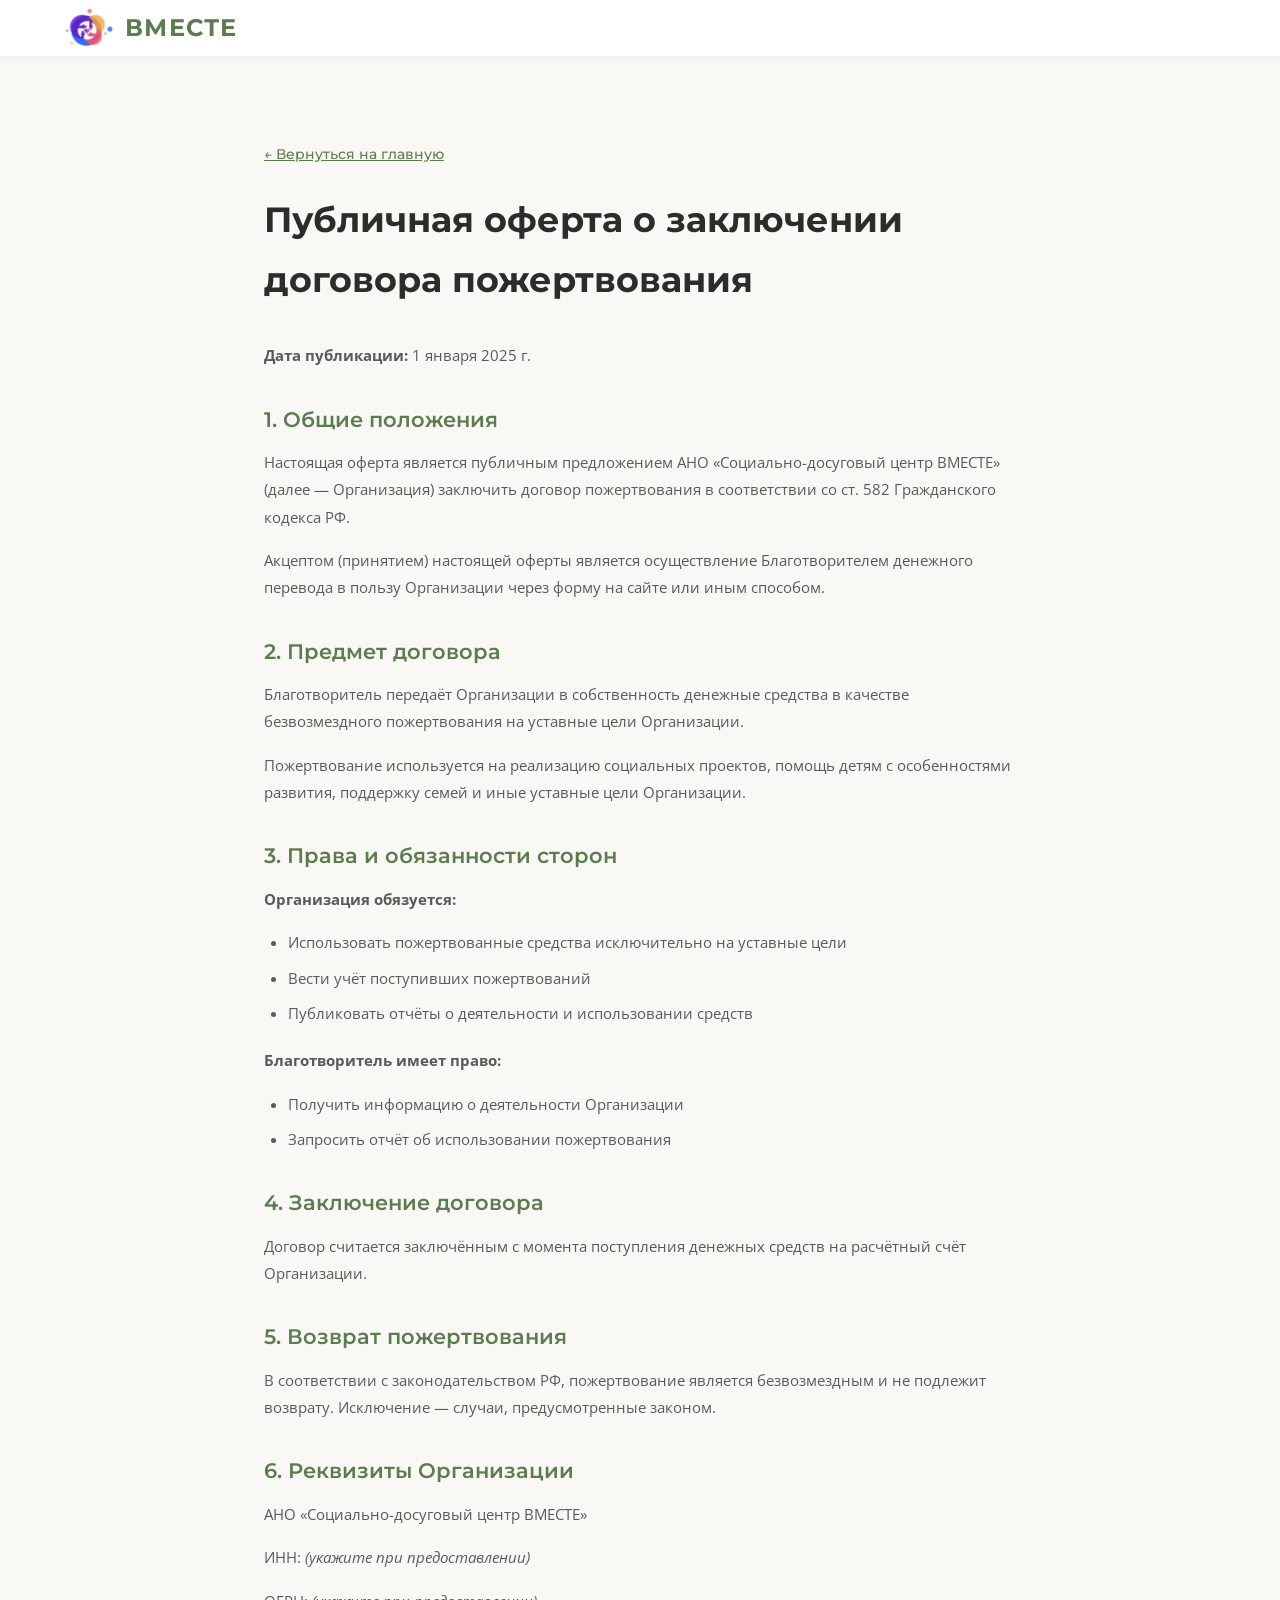
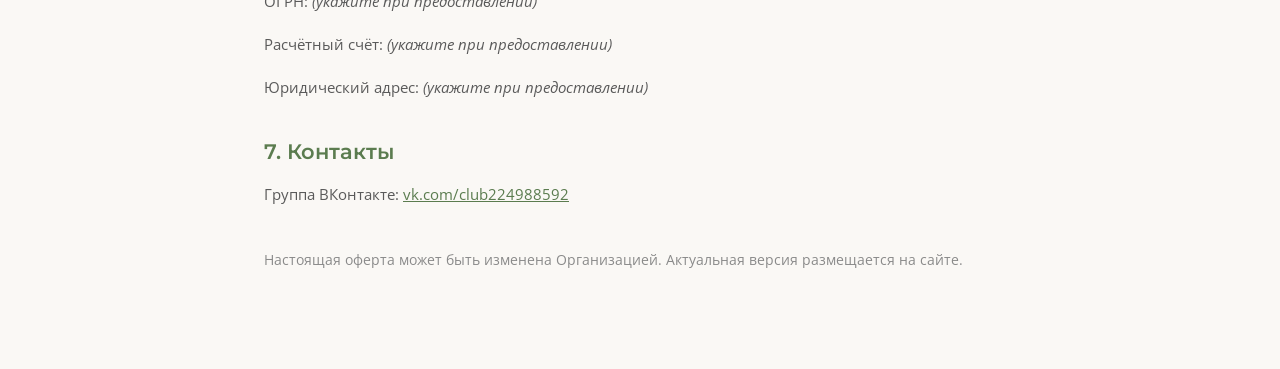
==== offer.html @ 04c69fe6 "Add: cookies banner, donate form stub, legal pages (privacy, offer, terms), footer links" ====
<!DOCTYPE html>
<html lang="ru">
<head>
    <meta charset="UTF-8">
    <meta name="viewport" content="width=device-width, initial-scale=1.0">
    <title>Публичная оферта — ВМЕСТЕ</title>
    <meta name="description" content="Публичная оферта о заключении договора пожертвования АНО ВМЕСТЕ.">
    <link rel="icon" href="images/logo-donate.png" type="image/png">
    <link rel="preconnect" href="https://fonts.googleapis.com">
    <link rel="preconnect" href="https://fonts.gstatic.com" crossorigin>
    <link href="https://fonts.googleapis.com/css2?family=Montserrat:wght@300;400;500;600;700&family=Open+Sans:ital,wght@0,400;0,600;1,400&display=swap" rel="stylesheet">
    <link rel="stylesheet" href="css/style.css">
    <style>
        .legal-page { padding: 140px 0 80px; background: var(--color-bg); min-height: 100vh; }
        .legal-page .container { max-width: 800px; }
        .legal-page h1 { font-family: var(--font-heading); font-size: 2.2rem; font-weight: 700; margin-bottom: 32px; color: var(--color-text); }
        .legal-page h2 { font-family: var(--font-heading); font-size: 1.3rem; font-weight: 600; margin: 32px 0 12px; color: var(--color-primary); }
        .legal-page p { font-size: 0.95rem; line-height: 1.8; color: var(--color-text-light); margin-bottom: 16px; }
        .legal-page ul { margin: 12px 0 20px 24px; }
        .legal-page li { font-size: 0.95rem; line-height: 1.8; color: var(--color-text-light); margin-bottom: 8px; }
        .legal-page a { color: var(--color-primary); text-decoration: underline; }
        .legal-back { display: inline-flex; align-items: center; gap: 8px; margin-bottom: 24px; color: var(--color-primary); font-family: var(--font-heading); font-weight: 500; font-size: 0.9rem; }
        .legal-back:hover { color: var(--color-primary-dark); }
    </style>
</head>
<body>
    <header class="header scrolled" style="background: rgba(255,255,255,0.95); backdrop-filter: blur(12px); box-shadow: var(--shadow-sm);">
        <div class="container">
            <a href="index.html" class="logo" style="color: var(--color-primary);">
                <img src="images/logo-donate.png" alt="ВМЕСТЕ" class="logo__img">
                <span>ВМЕСТЕ</span>
            </a>
        </div>
    </header>

    <section class="legal-page">
        <div class="container">
            <a href="index.html" class="legal-back">← Вернуться на главную</a>
            <h1>Публичная оферта о заключении договора пожертвования</h1>
            <p><strong>Дата публикации:</strong> 1 января 2025 г.</p>

            <h2>1. Общие положения</h2>
            <p>Настоящая оферта является публичным предложением АНО «Социально-досуговый центр ВМЕСТЕ» (далее — Организация) заключить договор пожертвования в соответствии со ст. 582 Гражданского кодекса РФ.</p>
            <p>Акцептом (принятием) настоящей оферты является осуществление Благотворителем денежного перевода в пользу Организации через форму на сайте или иным способом.</p>

            <h2>2. Предмет договора</h2>
            <p>Благотворитель передаёт Организации в собственность денежные средства в качестве безвозмездного пожертвования на уставные цели Организации.</p>
            <p>Пожертвование используется на реализацию социальных проектов, помощь детям с особенностями развития, поддержку семей и иные уставные цели Организации.</p>

            <h2>3. Права и обязанности сторон</h2>
            <p><strong>Организация обязуется:</strong></p>
            <ul>
                <li>Использовать пожертвованные средства исключительно на уставные цели</li>
                <li>Вести учёт поступивших пожертвований</li>
                <li>Публиковать отчёты о деятельности и использовании средств</li>
            </ul>
            <p><strong>Благотворитель имеет право:</strong></p>
            <ul>
                <li>Получить информацию о деятельности Организации</li>
                <li>Запросить отчёт об использовании пожертвования</li>
            </ul>

            <h2>4. Заключение договора</h2>
            <p>Договор считается заключённым с момента поступления денежных средств на расчётный счёт Организации.</p>

            <h2>5. Возврат пожертвования</h2>
            <p>В соответствии с законодательством РФ, пожертвование является безвозмездным и не подлежит возврату. Исключение — случаи, предусмотренные законом.</p>

            <h2>6. Реквизиты Организации</h2>
            <p>АНО «Социально-досуговый центр ВМЕСТЕ»</p>
            <p>ИНН: <em>(укажите при предоставлении)</em></p>
            <p>ОГРН: <em>(укажите при предоставлении)</em></p>
            <p>Расчётный счёт: <em>(укажите при предоставлении)</em></p>
            <p>Юридический адрес: <em>(укажите при предоставлении)</em></p>

            <h2>7. Контакты</h2>
            <p>Группа ВКонтакте: <a href="https://vk.com/club224988592" target="_blank" rel="noopener">vk.com/club224988592</a></p>

            <p style="margin-top: 40px; font-size: 0.85rem; color: var(--color-text-muted);">Настоящая оферта может быть изменена Организацией. Актуальная версия размещается на сайте.</p>
        </div>
    </section>
</body>
</html>
---- css/style.css ----
/* ===== Variables ===== */
:root {
    --color-primary: #5B7C4F;
    --color-primary-dark: #4a6540;
    --color-primary-light: #6f9461;
    --color-secondary: #D4A574;
    --color-secondary-light: #e2b88a;
    --color-accent: #E8C547;
    --color-accent-light: #f0d76e;
    --color-bg: #FAF8F5;
    --color-bg-dark: #f0ede8;
    --color-card: #FFFFFF;
    --color-border: #E8E4DF;
    --color-text: #2C2C2C;
    --color-text-light: #5a5a5a;
    --color-text-muted: #8a8a8a;
    --color-white: #FFFFFF;
    --color-rose: #C98B8B;
    --color-sand: #C4A882;
    --color-gold: #D4A843;
    --shadow-sm: 0 2px 8px rgba(0,0,0,0.04);
    --shadow-md: 0 4px 20px rgba(0,0,0,0.06);
    --shadow-lg: 0 8px 40px rgba(0,0,0,0.08);
    --radius-sm: 8px;
    --radius-md: 12px;
    --radius-lg: 16px;
    --radius-xl: 24px;
    --transition: all 0.3s cubic-bezier(0.4, 0, 0.2, 1);
    --font-heading: 'Montserrat', sans-serif;
    --font-body: 'Open Sans', sans-serif;
    --max-width: 1200px;
}

/* ===== Reset ===== */
*, *::before, *::after {
    margin: 0;
    padding: 0;
    box-sizing: border-box;
}

html {
    scroll-behavior: smooth;
    font-size: 16px;
}

body {
    font-family: var(--font-body);
    color: var(--color-text);
    background: var(--color-bg);
    line-height: 1.7;
    overflow-x: hidden;
    -webkit-font-smoothing: antialiased;
}

img {
    max-width: 100%;
    height: auto;
    display: block;
}

a {
    color: inherit;
    text-decoration: none;
}

button {
    border: none;
    background: none;
    cursor: pointer;
    font-family: inherit;
}

/* ===== Container ===== */
.container {
    max-width: var(--max-width);
    margin: 0 auto;
    padding: 0 24px;
}

/* ===== Section ===== */
.section {
    padding: 100px 0;
}

.section-header {
    text-align: center;
    max-width: 700px;
    margin: 0 auto 60px;
}

.section-tag {
    display: inline-block;
    font-family: var(--font-heading);
    font-size: 0.75rem;
    font-weight: 600;
    letter-spacing: 0.15em;
    text-transform: uppercase;
    color: var(--color-primary);
    background: rgba(91, 124, 79, 0.08);
    padding: 6px 16px;
    border-radius: 100px;
    margin-bottom: 16px;
}

.section-title {
    font-family: var(--font-heading);
    font-size: 2.5rem;
    font-weight: 700;
    color: var(--color-text);
    margin-bottom: 16px;
    line-height: 1.2;
}

.section-desc {
    font-size: 1.1rem;
    color: var(--color-text-light);
    line-height: 1.7;
}

/* ===== Header ===== */
.header {
    position: fixed;
    top: 0;
    left: 0;
    right: 0;
    z-index: 1000;
    padding: 8px 0;
    transition: var(--transition);
    background: transparent;
}

.header.scrolled {
    background: rgba(255, 255, 255, 0.95);
    backdrop-filter: blur(12px);
    box-shadow: var(--shadow-sm);
    padding: 6px 0;
}

.header .container {
    display: flex;
    align-items: center;
    justify-content: space-between;
}

.logo {
    display: inline-flex;
    align-items: center;
    gap: 10px;
    font-family: var(--font-heading);
    font-size: 1.5rem;
    font-weight: 700;
    color: var(--color-white);
    letter-spacing: 0.05em;
    transition: var(--transition);
}

.logo__img {
    height: 44px;
    width: auto;
    object-fit: contain;
    flex-shrink: 0;
}

.header.scrolled .logo {
    color: var(--color-primary);
}

.nav {
    display: flex;
    align-items: center;
    gap: 32px;
}

.nav-link {
    font-family: var(--font-heading);
    font-size: 0.85rem;
    font-weight: 500;
    color: rgba(255, 255, 255, 0.85);
    transition: var(--transition);
    position: relative;
}

.header.scrolled .nav-link {
    color: var(--color-text);
}

.nav-link:hover {
    color: var(--color-white);
}

.header.scrolled .nav-link:hover {
    color: var(--color-primary);
}

.nav-link::after {
    content: '';
    position: absolute;
    bottom: -4px;
    left: 0;
    width: 0;
    height: 2px;
    background: var(--color-primary);
    transition: var(--transition);
    border-radius: 2px;
}

.nav-link:hover::after {
    width: 100%;
}

.nav-link--cta {
    background: var(--color-primary);
    color: var(--color-white) !important;
    padding: 10px 24px;
    border-radius: 100px;
    font-weight: 600;
}

.nav-link--cta:hover {
    background: var(--color-primary-dark);
    transform: translateY(-1px);
}

.nav-link--cta::after {
    display: none;
}

.menu-toggle {
    display: none;
    flex-direction: column;
    gap: 5px;
    padding: 8px;
    z-index: 1001;
}

.menu-toggle span {
    display: block;
    width: 24px;
    height: 2px;
    background: var(--color-white);
    transition: var(--transition);
    border-radius: 2px;
}

.header.scrolled .menu-toggle span {
    background: var(--color-text);
}

.menu-toggle.active span:nth-child(1) {
    transform: rotate(45deg) translate(5px, 5px);
}

.menu-toggle.active span:nth-child(2) {
    opacity: 0;
}

.menu-toggle.active span:nth-child(3) {
    transform: rotate(-45deg) translate(5px, -5px);
}

/* ===== Hero ===== */
.hero {
    position: relative;
    min-height: 100vh;
    display: flex;
    align-items: center;
    justify-content: center;
    overflow: hidden;
}

.hero__bg {
    position: absolute;
    inset: 0;
    z-index: 0;
}

.hero__bg img {
    width: 100%;
    height: 100%;
    object-fit: cover;
    object-position: center;
}

.hero__overlay {
    position: absolute;
    inset: 0;
    background: linear-gradient(
        135deg,
        rgba(30, 30, 30, 0.7) 0%,
        rgba(30, 30, 30, 0.5) 50%,
        rgba(30, 30, 30, 0.7) 100%
    );
}

.hero__content {
    position: relative;
    z-index: 1;
    text-align: center;
    max-width: 800px;
    padding: 0 24px;
    animation: fadeInUp 1s ease-out;
}

.hero__label {
    display: inline-block;
    font-family: var(--font-heading);
    font-size: 0.75rem;
    font-weight: 500;
    letter-spacing: 0.2em;
    text-transform: uppercase;
    color: rgba(255, 255, 255, 0.7);
    margin-bottom: 20px;
    border: 1px solid rgba(255, 255, 255, 0.2);
    padding: 8px 20px;
    border-radius: 100px;
}

.hero__title {
    font-family: var(--font-heading);
    font-size: 3.5rem;
    font-weight: 700;
    color: var(--color-white);
    line-height: 1.15;
    margin-bottom: 20px;
}

.hero__accent {
    color: var(--color-accent);
    display: block;
    font-size: 4rem;
    margin-top: 8px;
}

.hero__subtitle {
    font-size: 1.25rem;
    color: rgba(255, 255, 255, 0.85);
    margin-bottom: 40px;
    line-height: 1.6;
    max-width: 600px;
    margin-left: auto;
    margin-right: auto;
}

.hero__actions {
    display: flex;
    gap: 16px;
    justify-content: center;
    flex-wrap: wrap;
}

.hero__scroll {
    position: absolute;
    bottom: 40px;
    left: 50%;
    transform: translateX(-50%);
    z-index: 1;
    color: rgba(255, 255, 255, 0.6);
    animation: bounce 2s infinite;
}

/* ===== Buttons ===== */
.btn {
    display: inline-flex;
    align-items: center;
    justify-content: center;
    gap: 8px;
    font-family: var(--font-heading);
    font-size: 0.9rem;
    font-weight: 600;
    padding: 14px 32px;
    border-radius: 100px;
    transition: var(--transition);
    cursor: pointer;
    border: 2px solid transparent;
}

.btn--primary {
    background: var(--color-primary);
    color: var(--color-white);
    border-color: var(--color-primary);
}

.btn--primary:hover {
    background: var(--color-primary-dark);
    border-color: var(--color-primary-dark);
    transform: translateY(-2px);
    box-shadow: var(--shadow-md);
}

.btn--outline {
    background: transparent;
    color: var(--color-white);
    border-color: rgba(255, 255, 255, 0.5);
}

.btn--outline:hover {
    background: rgba(255, 255, 255, 0.1);
    border-color: var(--color-white);
    transform: translateY(-2px);
}

.btn--large {
    padding: 18px 48px;
    font-size: 1rem;
}

/* ===== About ===== */
.about {
    background: var(--color-bg);
}

.about__grid {
    display: grid;
    grid-template-columns: repeat(3, 1fr);
    gap: 32px;
}

.about__card {
    background: var(--color-card);
    border-radius: var(--radius-lg);
    padding: 40px 32px;
    text-align: center;
    box-shadow: var(--shadow-sm);
    border: 1px solid var(--color-border);
    transition: var(--transition);
}

.about__card:hover {
    transform: translateY(-6px);
    box-shadow: var(--shadow-lg);
    border-color: transparent;
}

.about__icon {
    width: 72px;
    height: 72px;
    background: rgba(91, 124, 79, 0.08);
    border-radius: var(--radius-xl);
    display: flex;
    align-items: center;
    justify-content: center;
    margin: 0 auto 24px;
    color: var(--color-primary);
}

.about__card h3 {
    font-family: var(--font-heading);
    font-size: 1.25rem;
    font-weight: 600;
    margin-bottom: 12px;
    color: var(--color-text);
}

.about__card p {
    font-size: 0.95rem;
    color: var(--color-text-light);
    line-height: 1.7;
}

/* ===== Projects ===== */
.projects {
    background: var(--color-bg-dark);
}

.projects__grid {
    display: grid;
    grid-template-columns: repeat(2, 1fr);
    gap: 32px;
}

.project-card {
    background: var(--color-card);
    border-radius: var(--radius-lg);
    padding: 40px;
    position: relative;
    box-shadow: var(--shadow-sm);
    border: 1px solid var(--color-border);
    transition: var(--transition);
    overflow: hidden;
}

.project-card:hover {
    transform: translateY(-6px);
    box-shadow: var(--shadow-lg);
    border-color: transparent;
}

.project-card__badge {
    position: absolute;
    top: 20px;
    right: 20px;
    font-family: var(--font-heading);
    font-size: 0.7rem;
    font-weight: 600;
    letter-spacing: 0.05em;
    text-transform: uppercase;
    padding: 6px 14px;
    border-radius: 100px;
}

.badge--green {
    background: rgba(91, 124, 79, 0.1);
    color: var(--color-primary);
}

.badge--sand {
    background: rgba(212, 165, 116, 0.15);
    color: var(--color-sand);
}

.badge--gold {
    background: rgba(232, 197, 71, 0.15);
    color: #B8961A;
}

.badge--rose {
    background: rgba(201, 139, 139, 0.12);
    color: var(--color-rose);
}

.project-card__icon {
    width: 56px;
    height: 56px;
    background: rgba(91, 124, 79, 0.08);
    border-radius: var(--radius-md);
    display: flex;
    align-items: center;
    justify-content: center;
    color: var(--color-primary);
    margin-bottom: 20px;
}

.project-card__title {
    font-family: var(--font-heading);
    font-size: 1.5rem;
    font-weight: 700;
    color: var(--color-text);
    margin-bottom: 4px;
}

.project-card__subtitle {
    font-family: var(--font-heading);
    font-size: 0.85rem;
    font-weight: 500;
    color: var(--color-primary);
    text-transform: uppercase;
    letter-spacing: 0.05em;
    margin-bottom: 16px;
}

.project-card__desc {
    font-size: 0.95rem;
    color: var(--color-text-light);
    line-height: 1.7;
    margin-bottom: 24px;
}

.project-card__meta {
    display: flex;
    gap: 16px;
    align-items: center;
    padding-top: 20px;
    border-top: 1px solid var(--color-border);
}

.project-card__year {
    font-family: var(--font-heading);
    font-weight: 700;
    font-size: 1.25rem;
    color: var(--color-text);
}

.project-card__org {
    font-size: 0.8rem;
    color: var(--color-text-muted);
    font-weight: 500;
}

/* ===== Team ===== */
.team {
    background: var(--color-bg);
}

.team__card {
    display: grid;
    grid-template-columns: 1fr 1.5fr;
    gap: 60px;
    align-items: start;
    background: var(--color-card);
    border-radius: var(--radius-lg);
    overflow: hidden;
    box-shadow: var(--shadow-md);
    border: 1px solid var(--color-border);
}

.team__photo {
    height: 100%;
    min-height: 500px;
}

.team__photo img {
    width: 100%;
    height: 100%;
    object-fit: cover;
    object-position: center;
}

.team__info {
    padding: 60px 60px 60px 0;
}

.team__name {
    font-family: var(--font-heading);
    font-size: 2rem;
    font-weight: 700;
    color: var(--color-text);
    margin-bottom: 8px;
}

.team__role {
    font-family: var(--font-heading);
    font-size: 1rem;
    font-weight: 600;
    color: var(--color-primary);
    margin-bottom: 4px;
}

.team__creds {
    font-size: 0.85rem;
    color: var(--color-text-muted);
    margin-bottom: 28px;
}

.team__bio {
    margin-bottom: 28px;
}

.team__bio p {
    font-size: 0.95rem;
    color: var(--color-text-light);
    line-height: 1.8;
    margin-bottom: 12px;
}

.team__quote {
    border-left: 4px solid var(--color-primary);
    padding-left: 24px;
    font-style: italic;
    color: var(--color-text);
    font-size: 1.1rem;
    line-height: 1.7;
}

.team__quote p {
    font-family: var(--font-body);
    font-style: italic;
}

/* ===== Gallery ===== */
.gallery {
    background: var(--color-bg-dark);
}

.gallery__grid {
    display: grid;
    grid-template-columns: repeat(4, 1fr);
    grid-auto-rows: 280px;
    gap: 16px;
}

.gallery__item {
    position: relative;
    border-radius: var(--radius-lg);
    overflow: hidden;
    cursor: pointer;
    box-shadow: var(--shadow-sm);
}

.gallery__item img {
    width: 100%;
    height: 100%;
    object-fit: cover;
    transition: transform 0.6s cubic-bezier(0.4, 0, 0.2, 1);
}

.gallery__item:hover img {
    transform: scale(1.08);
}

.gallery__overlay {
    position: absolute;
    inset: 0;
    background: linear-gradient(to top, rgba(0,0,0,0.6) 0%, transparent 60%);
    display: flex;
    align-items: flex-end;
    padding: 24px;
    opacity: 0;
    transition: var(--transition);
}

.gallery__item:hover .gallery__overlay {
    opacity: 1;
}

.gallery__overlay span {
    color: var(--color-white);
    font-family: var(--font-heading);
    font-weight: 600;
    font-size: 0.95rem;
}

.gallery__item--large {
    grid-column: span 2;
    grid-row: span 2;
}

.gallery__item--wide {
    grid-column: span 2;
}

/* ===== Contacts ===== */
.contacts {
    background: var(--color-bg);
}

.contacts__grid {
    display: grid;
    grid-template-columns: repeat(3, 1fr);
    gap: 24px;
}

.contacts__card {
    background: var(--color-card);
    border-radius: var(--radius-lg);
    padding: 40px 32px;
    text-align: center;
    box-shadow: var(--shadow-sm);
    border: 1px solid var(--color-border);
    transition: var(--transition);
}

.contacts__card:hover {
    transform: translateY(-6px);
    box-shadow: var(--shadow-lg);
    border-color: var(--color-primary);
}

.contacts__icon {
    width: 64px;
    height: 64px;
    background: rgba(91, 124, 79, 0.08);
    border-radius: var(--radius-xl);
    display: flex;
    align-items: center;
    justify-content: center;
    margin: 0 auto 20px;
    color: var(--color-primary);
}

.contacts__card h3 {
    font-family: var(--font-heading);
    font-size: 1.1rem;
    font-weight: 600;
    margin-bottom: 8px;
    color: var(--color-text);
}

.contacts__card p {
    font-size: 0.9rem;
    color: var(--color-text-light);
    margin-bottom: 12px;
}

.contacts__link {
    font-family: var(--font-heading);
    font-size: 0.85rem;
    font-weight: 600;
    color: var(--color-primary);
    transition: var(--transition);
}

.contacts__card:hover .contacts__link {
    color: var(--color-primary-dark);
}

/* ===== Donate ===== */
.donate {
    position: relative;
    padding: 120px 0;
    overflow: hidden;
}

.donate__bg {
    position: absolute;
    inset: 0;
    z-index: 0;
    background: linear-gradient(135deg, var(--color-primary) 0%, var(--color-primary-dark) 100%);
}

.donate__overlay {
    position: absolute;
    inset: 0;
    background: url('data:image/svg+xml,<svg xmlns="http://www.w3.org/2000/svg" viewBox="0 0 100 100"><circle cx="50" cy="50" r="40" fill="none" stroke="rgba(255,255,255,0.03)" stroke-width="0.5"/></svg>');
    background-size: 80px 80px;
}

.donate .container {
    position: relative;
    z-index: 1;
}

.donate__grid {
    display: grid;
    grid-template-columns: 1.2fr 0.8fr;
    gap: 60px;
    align-items: center;
}

.donate__left {
    text-align: left;
}

.donate__right {
    display: flex;
    align-items: center;
    justify-content: center;
}

.donate__logo {
    width: 100%;
    max-width: 420px;
    height: auto;
    object-fit: contain;
    filter: drop-shadow(0 6px 30px rgba(0,0,0,0.25));
}

.donate__title {
    font-family: var(--font-heading);
    font-size: 2.5rem;
    font-weight: 700;
    color: var(--color-white);
    margin-bottom: 20px;
    text-align: left;
}

.donate__text {
    font-size: 1.15rem;
    color: var(--color-white);
    line-height: 1.8;
    margin-bottom: 40px;
    text-align: left;
}

.donate .btn--primary {
    background: var(--color-white);
    color: var(--color-primary);
    border-color: var(--color-white);
}

.donate .btn--primary:hover {
    background: var(--color-accent);
    border-color: var(--color-accent);
    color: var(--color-text);
}

.donate__form {
    display: flex;
    flex-direction: column;
    gap: 20px;
}

.donate__amounts {
    display: flex;
    gap: 12px;
    flex-wrap: wrap;
}

.donate__amount {
    flex: 1;
    min-width: 100px;
    cursor: pointer;
}

.donate__amount input {
    display: none;
}

.donate__amount span {
    display: block;
    text-align: center;
    padding: 14px 20px;
    background: rgba(255, 255, 255, 0.15);
    border: 2px solid rgba(255, 255, 255, 0.3);
    border-radius: 12px;
    color: var(--color-white);
    font-family: var(--font-heading);
    font-weight: 600;
    font-size: 1rem;
    transition: var(--transition);
}

.donate__amount input:checked + span {
    background: var(--color-white);
    border-color: var(--color-white);
    color: var(--color-primary);
}

.donate__amount:hover span {
    background: rgba(255, 255, 255, 0.25);
}

.donate__custom input {
    width: 100%;
    padding: 14px 20px;
    background: rgba(255, 255, 255, 0.15);
    border: 2px solid rgba(255, 255, 255, 0.3);
    border-radius: 12px;
    color: var(--color-white);
    font-family: var(--font-heading);
    font-size: 1rem;
    outline: none;
    transition: var(--transition);
}

.donate__custom input::placeholder {
    color: rgba(255, 255, 255, 0.6);
}

.donate__custom input:focus {
    border-color: var(--color-white);
    background: rgba(255, 255, 255, 0.25);
}

.donate__note {
    font-size: 0.8rem;
    color: rgba(255, 255, 255, 0.7);
    text-align: left;
}

.donate__note a {
    text-decoration: underline;
    color: var(--color-accent);
}

/* ===== Cookies Banner ===== */
.cookies-banner {
    position: fixed;
    bottom: 0;
    left: 0;
    right: 0;
    z-index: 9999;
    background: var(--color-white);
    border-top: 1px solid var(--color-border);
    padding: 20px 24px;
    box-shadow: 0 -4px 20px rgba(0,0,0,0.08);
    transform: translateY(100%);
    transition: transform 0.4s ease-out;
}

.cookies-banner.active {
    transform: translateY(0);
}

.cookies-banner__content {
    max-width: var(--max-width);
    margin: 0 auto;
    display: flex;
    align-items: center;
    justify-content: space-between;
    gap: 20px;
}

.cookies-banner__content p {
    font-size: 0.85rem;
    color: var(--color-text-light);
    line-height: 1.5;
    margin: 0;
}

.cookies-banner__content a {
    color: var(--color-primary);
    text-decoration: underline;
}

.cookies-banner .btn {
    padding: 10px 24px;
    font-size: 0.85rem;
    white-space: nowrap;
}

/* ===== Footer ===== */
.footer {
    background: var(--color-text);
    color: rgba(255, 255, 255, 0.7);
    padding: 60px 0 24px;
}

.footer__grid {
    display: grid;
    grid-template-columns: 2fr 3fr 1fr;
    gap: 40px;
    align-items: start;
    margin-bottom: 40px;
}

.footer__logo {
    font-family: var(--font-heading);
    font-size: 1.5rem;
    font-weight: 700;
    color: var(--color-white);
    letter-spacing: 0.05em;
    display: block;
    margin-bottom: 12px;
}

.footer__brand p {
    font-size: 0.9rem;
    line-height: 1.6;
    color: rgba(255, 255, 255, 0.6);
}

.footer__links {
    display: flex;
    flex-wrap: wrap;
    gap: 16px 32px;
}

.footer__links a {
    font-family: var(--font-heading);
    font-size: 0.85rem;
    font-weight: 500;
    color: rgba(255, 255, 255, 0.7);
    transition: var(--transition);
}

.footer__links a:hover {
    color: var(--color-white);
}

.footer__social a {
    display: inline-flex;
    align-items: center;
    justify-content: center;
    width: 44px;
    height: 44px;
    background: rgba(255, 255, 255, 0.1);
    border-radius: 50%;
    color: var(--color-white);
    transition: var(--transition);
}

.footer__social a:hover {
    background: var(--color-primary);
    transform: translateY(-2px);
}

.footer__bottom {
    text-align: center;
    padding-top: 24px;
    border-top: 1px solid rgba(255, 255, 255, 0.1);
    font-size: 0.8rem;
    color: rgba(255, 255, 255, 0.4);
}

/* ===== Animations ===== */
@keyframes fadeInUp {
    from {
        opacity: 0;
        transform: translateY(30px);
    }
    to {
        opacity: 1;
        transform: translateY(0);
    }
}

@keyframes bounce {
    0%, 20%, 50%, 80%, 100% {
        transform: translateX(-50%) translateY(0);
    }
    40% {
        transform: translateX(-50%) translateY(-10px);
    }
    60% {
        transform: translateX(-50%) translateY(-5px);
    }
}

/* Scroll animations */
.reveal {
    opacity: 0;
    transform: translateY(40px);
    transition: opacity 0.8s ease-out, transform 0.8s ease-out;
}

.reveal.active {
    opacity: 1;
    transform: translateY(0);
}

/* ===== Responsive ===== */
@media (max-width: 1024px) {
    .team__card {
        grid-template-columns: 1fr;
    }
    
    .team__photo {
        min-height: 400px;
    }
    
    .team__info {
        padding: 40px;
    }
    
    .gallery__grid {
        grid-template-columns: repeat(2, 1fr);
    }
    
    .gallery__item--large {
        grid-column: span 2;
        grid-row: span 2;
    }
    
    .gallery__item--wide {
        grid-column: span 2;
    }
}

@media (max-width: 768px) {
    .section {
        padding: 60px 0;
    }
    
    .section-title {
        font-size: 2rem;
    }
    
    .hero__title {
        font-size: 2.5rem;
    }
    
    .hero__accent {
        font-size: 3rem;
    }
    
    .hero__subtitle {
        font-size: 1.1rem;
    }
    
    .nav {
        position: fixed;
        top: 0;
        right: -100%;
        width: 80%;
        max-width: 300px;
        height: 100vh;
        background: var(--color-white);
        flex-direction: column;
        padding: 80px 32px 32px;
        gap: 0;
        transition: var(--transition);
        box-shadow: var(--shadow-lg);
    }
    
    .nav.active {
        right: 0;
    }
    
    .nav-link {
        color: var(--color-text) !important;
        padding: 16px 0;
        border-bottom: 1px solid var(--color-border);
        font-size: 1rem;
    }
    
    .nav-link:hover {
        color: var(--color-primary) !important;
    }
    
    .nav-link--cta {
        margin-top: 16px;
        text-align: center;
    }
    
    .menu-toggle {
        display: flex;
    }
    
    .about__grid,
    .projects__grid,
    .contacts__grid {
        grid-template-columns: 1fr;
    }
    
    .project-card {
        padding: 32px 24px;
    }
    
    .team__info {
        padding: 32px 24px;
    }
    
    .team__photo {
        min-height: 300px;
    }
    
    .gallery__grid {
        grid-template-columns: 1fr;
        grid-auto-rows: 240px;
    }
    
    .gallery__item--large,
    .gallery__item--wide {
        grid-column: span 1;
        grid-row: span 1;
    }
    
    .donate__title {
        font-size: 2rem;
    }
    
    .donate__grid {
        grid-template-columns: 1fr;
        gap: 40px;
        text-align: center;
    }
    
    .donate__left {
        text-align: center;
    }
    
    .donate__title,
    .donate__text,
    .donate__note {
        text-align: center;
        font-size: 1.05rem;
        color: var(--color-white);
    }
    
    .donate__right {
        order: -1;
    }
    
    .donate__logo {
        max-width: 200px;
    }
    
    .donate__amounts {
        justify-content: center;
    }
    
    .cookies-banner__content {
        flex-direction: column;
        text-align: center;
    }
    
    .footer__grid {
        grid-template-columns: 1fr;
        text-align: center;
        gap: 24px;
    }
    
    .footer__links {
        justify-content: center;
    }
    
    .footer__social {
        display: flex;
        justify-content: center;
    }
}

@media (max-width: 480px) {
    .hero__title {
        font-size: 2rem;
    }
    
    .hero__accent {
        font-size: 2.5rem;
    }
    
    .section-title {
        font-size: 1.75rem;
    }
    
    .btn {
        padding: 12px 24px;
        font-size: 0.85rem;
    }
    
    .btn--large {
        padding: 14px 32px;
    }
    
    .about__card,
    .contacts__card {
        padding: 28px 20px;
    }
    
    .project-card {
        padding: 24px 20px;
    }
    
    .project-card__badge {
        position: relative;
        top: auto;
        right: auto;
        display: inline-block;
        margin-bottom: 16px;
    }
}
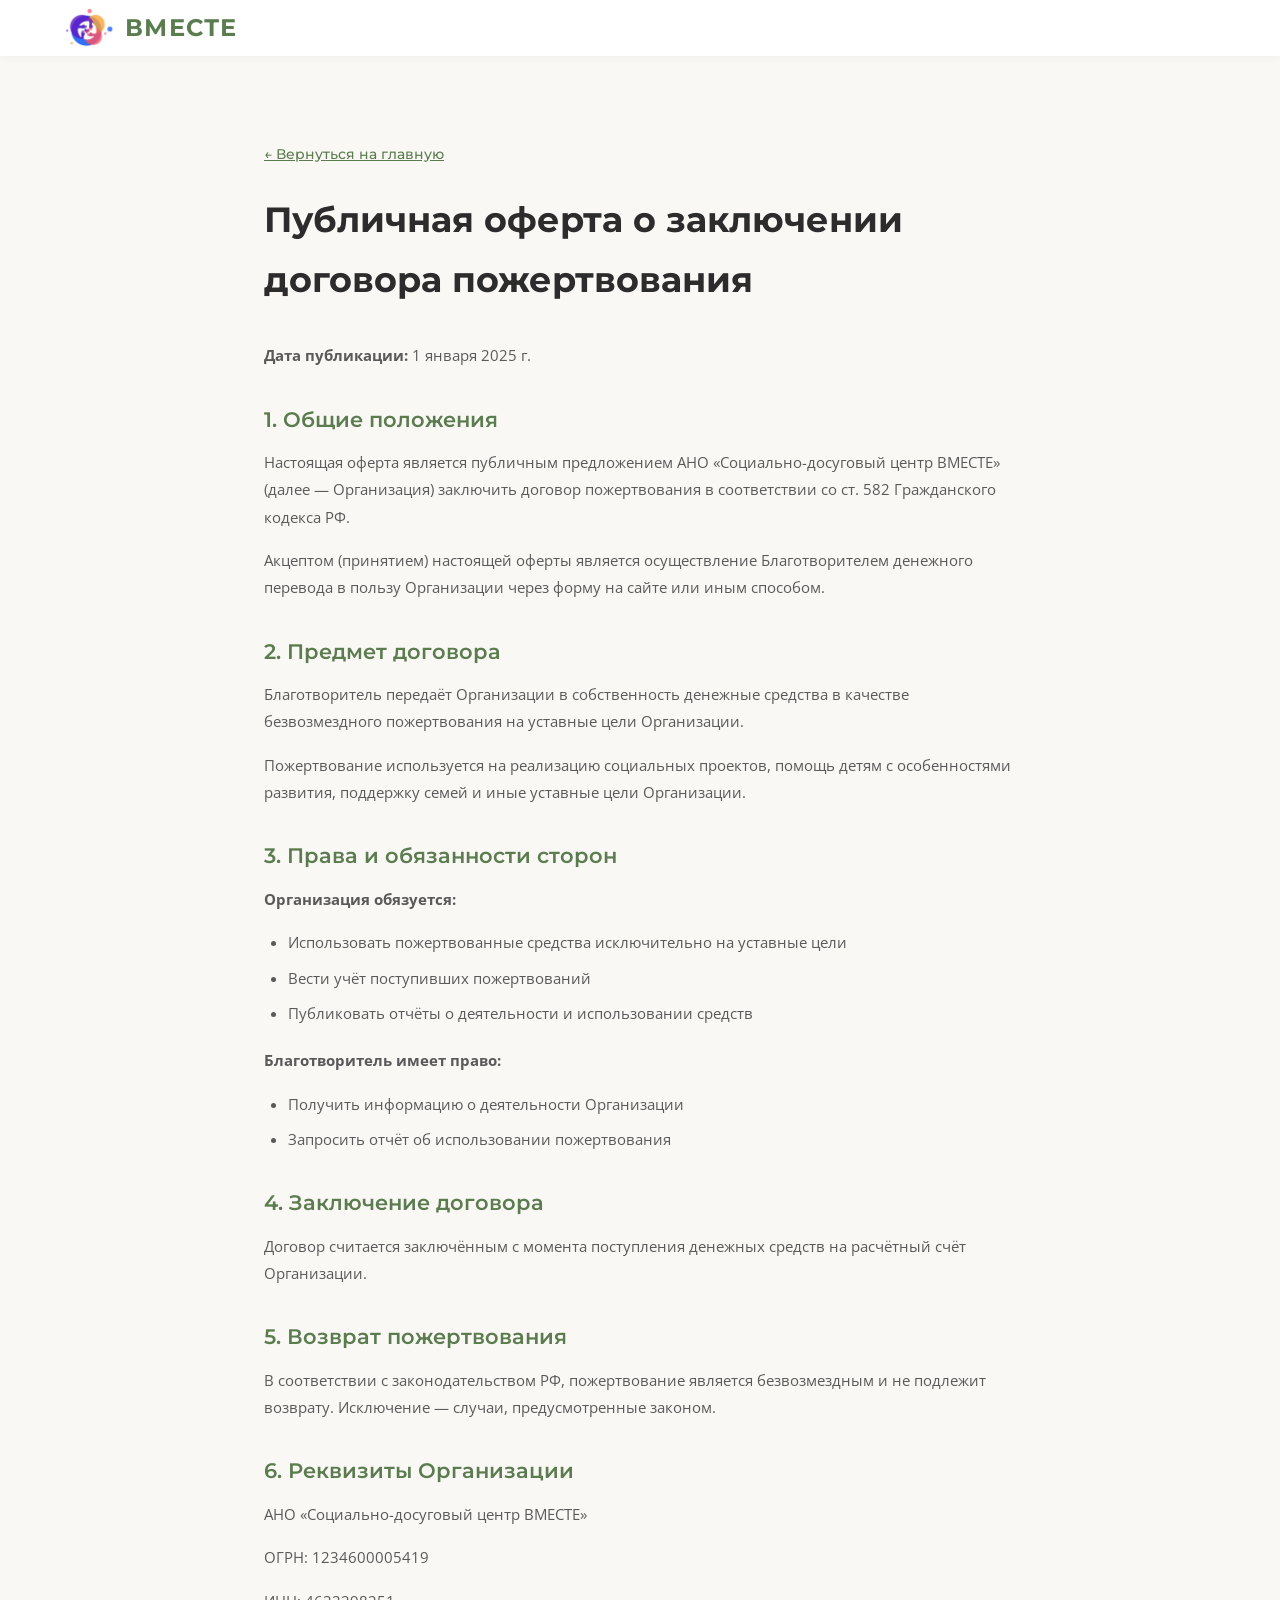
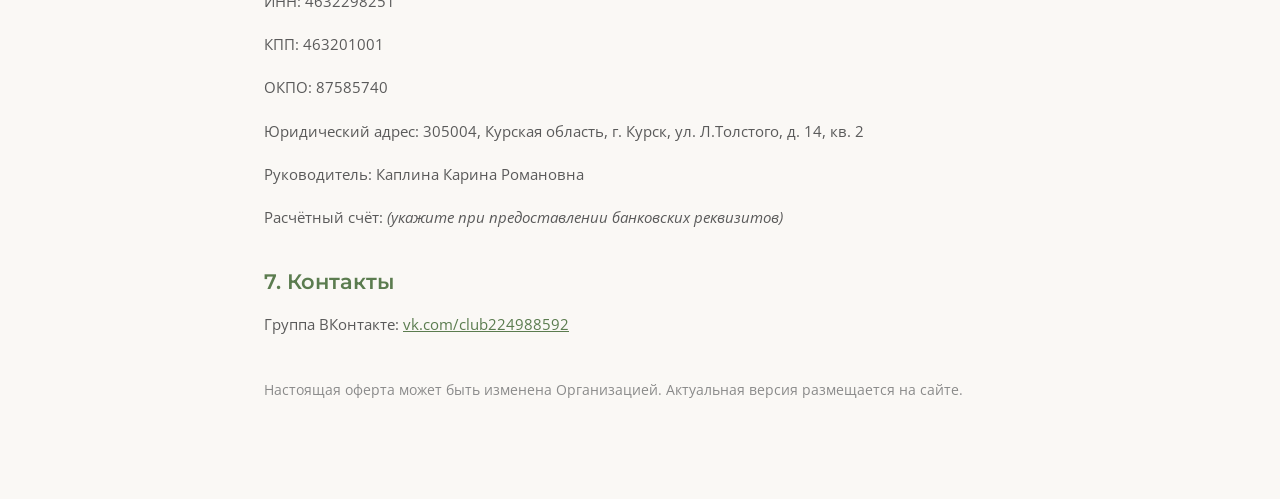
==== commit 220e230c: "Update: real requisites from rusprofile, contacts, footer, offer page" ====
--- a/offer.html
+++ b/offer.html
@@ -68,10 +68,13 @@
 
             <h2>6. Реквизиты Организации</h2>
             <p>АНО «Социально-досуговый центр ВМЕСТЕ»</p>
-            <p>ИНН: <em>(укажите при предоставлении)</em></p>
-            <p>ОГРН: <em>(укажите при предоставлении)</em></p>
-            <p>Расчётный счёт: <em>(укажите при предоставлении)</em></p>
-            <p>Юридический адрес: <em>(укажите при предоставлении)</em></p>
+            <p>ОГРН: 1234600005419</p>
+            <p>ИНН: 4632298251</p>
+            <p>КПП: 463201001</p>
+            <p>ОКПО: 87585740</p>
+            <p>Юридический адрес: 305004, Курская область, г. Курск, ул. Л.Толстого, д. 14, кв. 2</p>
+            <p>Руководитель: Каплина Карина Романовна</p>
+            <p>Расчётный счёт: <em>(укажите при предоставлении банковских реквизитов)</em></p>
 
             <h2>7. Контакты</h2>
             <p>Группа ВКонтакте: <a href="https://vk.com/club224988592" target="_blank" rel="noopener">vk.com/club224988592</a></p>
